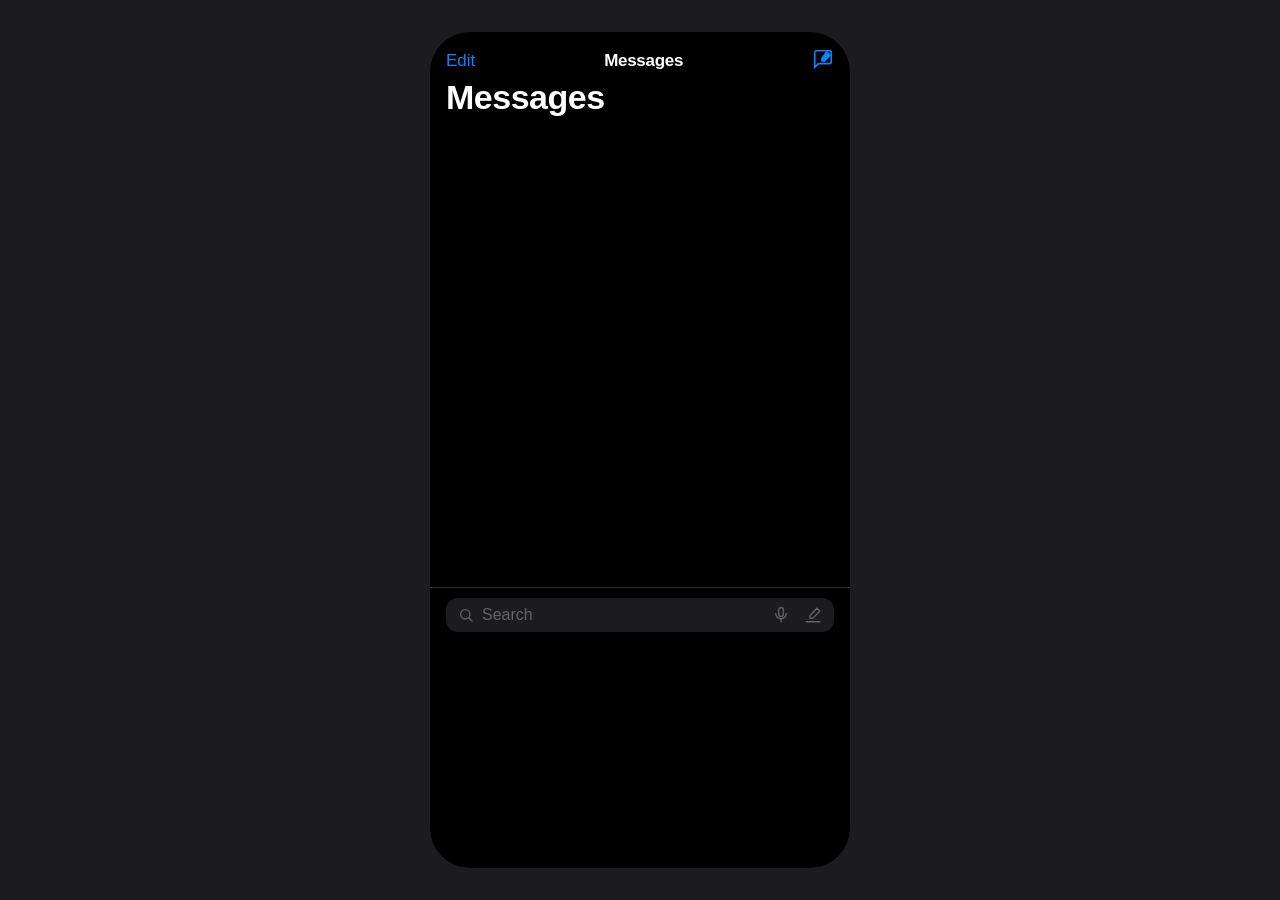
==== static/index.html @ 46791308 "changed to real keyboard" ====
<!DOCTYPE html>
<html lang="en">
<head>
  <meta charset="UTF-8">
  <meta name="viewport" content="width=device-width, initial-scale=1.0, maximum-scale=1.0, user-scalable=no">
  <title>Messages</title>
  <link rel="icon" type="image/png" href="/static/favicon.png">
  <link rel="apple-touch-icon" href="/static/favicon.png">
  <link rel="manifest" href="/static/manifest.json">
  <meta name="apple-mobile-web-app-capable" content="yes">
  <meta name="mobile-web-app-capable" content="yes">
  <meta name="apple-mobile-web-app-status-bar-style" content="black-translucent">
  <meta name="apple-mobile-web-app-title" content="Messages">
  <style>
    body { margin: 0; background: #000; display: flex; justify-content: center; min-height: 100vh; min-height: 100dvh; }
    * { box-sizing: border-box; margin: 0; padding: 0; font-family: -apple-system, 'SF Pro Text', sans-serif; -webkit-tap-highlight-color: transparent; }
    *::-webkit-scrollbar { display: none; }
    * { scrollbar-width: none; -ms-overflow-style: none; }
    .app { width: 100%; max-width: 420px; background: #000; min-height: 100vh; min-height: 100dvh; position: relative; }
    .list-view { display: flex; flex-direction: column; height: 100vh; height: 100dvh; }
    @media (min-width: 500px) {
      body { padding: 2rem 0; background: #1c1c1e; }
      .app { min-height: 620px; border-radius: 40px; overflow: hidden; }
      .list-view { height: 620px; }
      .chat-view { height: 620px !important; }
    }
    .list-topbar { display: flex; justify-content: space-between; align-items: center; padding: 16px 16px 0; }
    .topbar-edit { font-size: 17px; color: #0a84ff; cursor: pointer; }
    .topbar-title { font-size: 17px; font-weight: 600; color: #fff; letter-spacing: -0.3px; }
    .list-bigtitle { font-size: 34px; font-weight: 700; color: #fff; padding: 4px 16px 8px; letter-spacing: -0.5px; }
    .sessions-scroll { flex: 1; overflow-y: auto; }
    .session-row { display: flex; align-items: center; gap: 12px; padding: 10px 16px; border-bottom: 0.5px solid #2c2c2e; cursor: pointer; }
    .session-row:active { background: #1c1c1e; }
    .avatar { width: 50px; height: 50px; border-radius: 50%; background: #1d9e75; display: flex; align-items: center; justify-content: center; font-size: 18px; font-weight: 600; color: white; flex-shrink: 0; }
    .session-info { flex: 1; min-width: 0; }
    .session-name { font-size: 16px; font-weight: 500; color: #fff; }
    .session-preview { font-size: 13px; color: #8e8e93; white-space: nowrap; overflow: hidden; text-overflow: ellipsis; margin-top: 1px; }
    .session-time { font-size: 12px; color: #8e8e93; flex-shrink: 0; }
    .list-bottom { padding: 10px 16px 20px; border-top: 0.5px solid #2c2c2e; background: #000; }
    .search-bar { display: flex; align-items: center; gap: 8px; background: #1c1c1e; border-radius: 12px; padding: 8px 12px; }
    .search-bar span { font-size: 16px; color: #636366; flex: 1; }
    .search-right-icons { display: flex; gap: 14px; align-items: center; }
    .chat-view { display: none; flex-direction: column; height: 100vh; height: 100dvh; background: #000; }
    .chat-header { display: flex; align-items: center; padding: 10px 12px 8px; border-bottom: 0.5px solid #2c2c2e; }
    .back-btn { color: #0a84ff; cursor: pointer; padding: 4px 8px 4px 0; display: flex; align-items: center; gap: 2px; }
    .back-label { font-size: 16px; color: #0a84ff; }
    .header-center { flex: 1; display: flex; flex-direction: column; align-items: center; cursor: pointer; }
    .header-avatar { width: 36px; height: 36px; border-radius: 50%; background: #1d9e75; display: flex; align-items: center; justify-content: center; font-size: 13px; font-weight: 600; color: white; }
    .header-name { font-size: 12px; color: #fff; margin-top: 2px; font-weight: 500; }
    .messages { flex: 1; overflow-y: auto; padding: 8px 12px; display: flex; flex-direction: column; gap: 3px; background: #000; }
    .msg-pair { display: flex; flex-direction: column; }
    .msg-sent { align-self: flex-end; background: #0a84ff; color: white; padding: 8px 12px; border-radius: 18px 18px 4px 18px; max-width: 72%; font-size: 15px; line-height: 1.4; cursor: pointer; user-select: none; -webkit-user-select: none; }
    .msg-sent.selected { outline: 2px solid #e24b4a; }
    .msg-recv { align-self: flex-start; background: #1c1c1e; color: #fff; padding: 10px 13px; border-radius: 18px 18px 18px 4px; max-width: 76%; font-size: 15px; line-height: 1.5; }
    .msg-time-center { font-size: 11px; color: #8e8e93; text-align: center; margin: 6px 0 2px; }
    .msg-ts { font-size: 11px; color: #8e8e93; align-self: flex-end; margin-top: 1px; margin-bottom: 4px; }
    .input-area { display: flex; align-items: center; gap: 8px; padding: 8px 12px 8px; border-top: 0.5px solid #2c2c2e; background: #000; }
    .input-wrap { flex: 1; display: flex; align-items: center; border: 1px solid #3a3a3c; border-radius: 20px; padding: 6px 12px; min-height: 32px; cursor: text; }
    #msg-input { flex: 1; background: transparent; border: none; outline: none; color: #fff; font-size: 15px; font-family: -apple-system, 'SF Pro Text', sans-serif; min-height: 20px; }
    #msg-input::placeholder { color: #636366; }
    .send-btn { width: 30px; height: 30px; border-radius: 50%; background: #0a84ff; border: none; cursor: pointer; display: flex; align-items: center; justify-content: center; flex-shrink: 0; }
    .send-btn svg { fill: white; }

    .typing-indicator { display: flex; gap: 4px; align-items: center; padding: 12px 16px; }
    .typing-indicator .dot { width: 8px; height: 8px; background: #8e8e93; border-radius: 50%; animation: typingBounce 1.4s infinite ease-in-out; }
    .typing-indicator .dot:nth-child(2) { animation-delay: 0.2s; }
    .typing-indicator .dot:nth-child(3) { animation-delay: 0.4s; }
    @keyframes typingBounce { 0%, 60%, 100% { transform: translateY(0); opacity: 0.4; } 30% { transform: translateY(-4px); opacity: 1; } }
    .empty-state { text-align: center; color: #636366; padding: 2rem; font-size: 14px; }
    .overlay { display: none; position: absolute; top: 0; left: 0; right: 0; bottom: 0; background: rgba(0,0,0,0.75); z-index: 10; align-items: center; justify-content: center; border-radius: 40px; }
    .modal-box { background: #1c1c1e; border-radius: 14px; padding: 20px; width: 280px; }
    .modal-box p { color: #fff; font-size: 16px; font-weight: 500; margin-bottom: 12px; text-align: center; }
    .modal-box input { width: 100%; background: #2c2c2e; border: 0.5px solid #3a3a3c; border-radius: 10px; padding: 10px 12px; color: #fff; font-size: 15px; outline: none; margin-bottom: 12px; }
    .modal-box input:focus { border-color: #0a84ff; }
    .modal-actions { display: flex; gap: 8px; }
    .modal-actions button { flex: 1; padding: 10px; border-radius: 10px; border: none; font-size: 15px; cursor: pointer; }
    .btn-cancel { background: #2c2c2e; color: #fff; }
    .btn-save { background: #0a84ff; color: #fff; font-weight: 500; }
    .btn-delete { background: #e24b4a; color: #fff; font-weight: 500; }
    input[type="datetime-local"] { color-scheme: dark; }
    .time-btn { width: 30px; height: 30px; border-radius: 50%; background: #2c2c2e; border: none; cursor: pointer; display: flex; align-items: center; justify-content: center; flex-shrink: 0; color: #0a84ff; }
  </style>
</head>
<body>
<div class="app" id="app">
  <div class="list-view" id="list-view">
    <div class="list-topbar">
      <span class="topbar-edit">Edit</span>
      <span class="topbar-title">Messages</span>
      <span style="cursor:pointer;" id="new-btn">
        <svg width="22" height="22" viewBox="0 0 24 24" fill="none"><path d="M21 15a2 2 0 0 1-2 2H7l-4 4V5a2 2 0 0 1 2-2h14a2 2 0 0 1 2 2z" stroke="#0a84ff" stroke-width="1.8" fill="none"/><path d="M16 3l5 5-7 7h-4v-4l6-8z" fill="#0a84ff"/></svg>
      </span>
    </div>
    <div class="list-bigtitle">Messages</div>
    <div class="sessions-scroll"><div id="sessions-list"></div></div>
    <div class="list-bottom">
      <div class="search-bar">
        <svg width="16" height="16" viewBox="0 0 24 24" fill="none"><circle cx="11" cy="11" r="7" stroke="#636366" stroke-width="2"/><path d="M16.5 16.5L21 21" stroke="#636366" stroke-width="2" stroke-linecap="round"/></svg>
        <span>Search</span>
        <div class="search-right-icons">
          <svg width="18" height="18" viewBox="0 0 24 24" fill="none"><path d="M12 2a3 3 0 0 1 3 3v6a3 3 0 0 1-6 0V5a3 3 0 0 1 3-3z" stroke="#636366" stroke-width="1.8"/><path d="M19 10a7 7 0 0 1-14 0" stroke="#636366" stroke-width="1.8" stroke-linecap="round"/><line x1="12" y1="17" x2="12" y2="21" stroke="#636366" stroke-width="1.8" stroke-linecap="round"/></svg>
          <svg width="18" height="18" viewBox="0 0 24 24" fill="none"><path d="M17 3l4 4-9.5 9.5H8v-3.5L17 3z" stroke="#636366" stroke-width="1.8" stroke-linejoin="round"/><path d="M3 21h18" stroke="#636366" stroke-width="1.8" stroke-linecap="round"/></svg>
        </div>
      </div>
    </div>
  </div>

  <div class="chat-view" id="chat-view">
    <div class="chat-header">
      <div class="back-btn" id="back-btn">
        <svg width="10" height="17" viewBox="0 0 10 17" fill="none"><path d="M9 1L1 8.5L9 16" stroke="#0a84ff" stroke-width="2" stroke-linecap="round" stroke-linejoin="round"/></svg>
        <span class="back-label">Messages</span>
      </div>
      <div class="header-center" id="header-center">
        <div class="header-avatar" id="header-avatar">0</div>
        <div class="header-name" id="header-name">Session</div>
      </div>
      <div style="width:60px;"></div>
    </div>
    <div class="messages" id="messages"></div>
    <div class="input-area">
      <button class="time-btn" id="time-btn" title="log for past time">
        <svg width="16" height="16" viewBox="0 0 24 24" fill="none"><circle cx="12" cy="12" r="9" stroke="#0a84ff" stroke-width="1.8"/><path d="M12 7v5l3 2" stroke="#0a84ff" stroke-width="1.8" stroke-linecap="round"/></svg>
      </button>
      <div class="input-wrap" id="input-wrap"><input type="text" id="msg-input" placeholder="iMessage" autocomplete="off" autocorrect="on" autocapitalize="off" /></div>
      <button class="send-btn" id="send-btn">
        <svg viewBox="0 0 24 24" width="14" height="14"><path d="M2 21l21-9L2 3v7l15 2-15 2z"/></svg>
      </button>
    </div>
  </div>

  <div class="overlay" id="rename-overlay">
    <div class="modal-box">
      <p>rename session</p>
      <input id="rename-input" placeholder="session name" />
      <div class="modal-actions">
        <button class="btn-cancel" id="rename-cancel">cancel</button>
        <button class="btn-save" id="rename-save">save</button>
      </div>
    </div>
  </div>

  <div class="overlay" id="delete-overlay">
    <div class="modal-box">
      <p>what do you want to do?</p>
      <div class="modal-actions" style="flex-direction:column;gap:8px;">
        <button class="btn-save" id="edit-time-btn" style="width:100%;">edit time</button>
        <button class="btn-delete" id="delete-confirm" style="width:100%;">delete</button>
        <button class="btn-cancel" id="delete-cancel" style="width:100%;">cancel</button>
      </div>
    </div>
  </div>

  <div class="overlay" id="edit-time-overlay">
    <div class="modal-box">
      <p id="edit-time-title">edit drink time</p>
      <input type="datetime-local" id="edit-time-input" />
      <div class="modal-actions">
        <button class="btn-cancel" id="edit-time-cancel">cancel</button>
        <button class="btn-save" id="edit-time-save">save</button>
      </div>
    </div>
  </div>

  <div class="overlay" id="backdate-overlay">
    <div class="modal-box">
      <p>log drink for a past time?</p>
      <input type="datetime-local" id="backdate-input" />
      <div class="modal-actions">
        <button class="btn-cancel" id="backdate-now">just now</button>
        <button class="btn-save" id="backdate-save">use this time</button>
      </div>
    </div>
  </div>
</div>

<script>
function drinkColor(total){return total<7?'#1d9e75':total<=12?'#ba7517':'#e24b4a';}
function fmtTime(ts){return new Date(ts).toLocaleTimeString([],{hour:'2-digit',minute:'2-digit'});}
function fmtSessionTime(ts){
  const d=new Date(ts),now=new Date();
  return d.toDateString()===now.toDateString()?fmtTime(ts):d.toLocaleDateString([],{month:'short',day:'numeric'});
}

const API='/api';
let sessions=[];
let cur=null;
let pendingDeleteId=null;
let pendingEditId=null;
let pendingBackdateTs=null;

function tsToLocalInput(ts){
  // convert ms timestamp to 'YYYY-MM-DDTHH:MM' local for datetime-local input
  const d=new Date(ts);
  const pad=n=>String(n).padStart(2,'0');
  return `${d.getFullYear()}-${pad(d.getMonth()+1)}-${pad(d.getDate())}T${pad(d.getHours())}:${pad(d.getMinutes())}`;
}
function localInputToTs(v){
  return new Date(v).getTime();
}

const pendingReplies = new Set();
const msgInput = document.getElementById('msg-input');

msgInput.addEventListener('keydown', e => {
  if (e.key === 'Enter') { e.preventDefault(); sendDrink(); }
});

if (window.visualViewport) {
  window.visualViewport.addEventListener('resize', () => {
    const cv = document.getElementById('chat-view');
    if (cv.style.display === 'none') return;
    cv.style.height = window.visualViewport.height + 'px';
    const m = document.getElementById('messages');
    m.scrollTop = m.scrollHeight;
  });
}

// --- session logic ---
async function loadSessions(){
  const r=await fetch(`${API}/sessions`);
  sessions=await r.json();
  renderList();
}

function getSession(){return sessions.find(s=>s.id===cur);}

function renderList(){
  const list=document.getElementById('sessions-list');
  list.innerHTML='';
  if(!sessions.length){list.innerHTML='<div class="empty-state">no sessions yet — tap compose to start</div>';return;}
  sessions.forEach(s=>{
    const last=s.drinks.length?s.drinks[s.drinks.length-1]:null;
    const row=document.createElement('div');row.className='session-row';
    row.innerHTML=`<div class="avatar" style="background:${drinkColor(s.total_std)}">${Math.round(s.total_std)}</div><div class="session-info"><div class="session-name">${s.name}</div><div class="session-preview">${last?last.raw:'no drinks yet'}</div></div><div class="session-time">${fmtSessionTime(s.start)}</div>`;
    row.onclick=()=>openSession(s.id);
    list.appendChild(row);
  });
}

function openSession(id){
  cur=id;
  document.getElementById('list-view').style.display='none';
  document.getElementById('chat-view').style.display='flex';
  updateHeader();renderMessages();
}

function updateHeader(){
  const s=getSession();if(!s)return;
  const av=document.getElementById('header-avatar');
  av.textContent=Math.round(s.total_std);
  av.style.background=drinkColor(s.total_std);
  document.getElementById('header-name').textContent=s.name;
}

function attachLongPress(el, drinkId){
  let timer=null;
  const start=()=>{timer=setTimeout(()=>{
    pendingDeleteId=drinkId;
    el.classList.add('selected');
    document.getElementById('delete-overlay').style.display='flex';
  },500);};
  const cancel=()=>{if(timer){clearTimeout(timer);timer=null;}};
  el.addEventListener('mousedown',start);
  el.addEventListener('touchstart',start);
  el.addEventListener('mouseup',cancel);
  el.addEventListener('mouseleave',cancel);
  el.addEventListener('touchend',cancel);
  el.addEventListener('touchcancel',cancel);
}

function renderMessages(){
  const s=getSession();if(!s)return;
  const c=document.getElementById('messages');
  c.innerHTML='';
  const td=document.createElement('div');td.className='msg-time-center';
  td.textContent=new Date(s.start).toLocaleString([],{weekday:'short',month:'short',day:'numeric',hour:'2-digit',minute:'2-digit'});
  c.appendChild(td);
  s.drinks.forEach(d=>{
    const sent=document.createElement('div');sent.className='msg-sent';sent.textContent=d.raw;
    attachLongPress(sent, d.id);
    c.appendChild(sent);
    const ts=document.createElement('div');ts.className='msg-ts';ts.textContent=fmtTime(d.ts);
    c.appendChild(ts);
    if(pendingReplies.has(d.id)){
      const typing=document.createElement('div');typing.className='msg-recv typing-indicator';
      typing.innerHTML='<span class="dot"></span><span class="dot"></span><span class="dot"></span>';
      c.appendChild(typing);
    } else {
      const recv=document.createElement('div');recv.className='msg-recv';
      const p1=document.createElement('div');p1.textContent=d.reply_opener;
      const p2=document.createElement('div');p2.textContent=`${d.reply_bac_str}, ${d.reply_std} total`;p2.style.marginTop='6px';
      const p3=document.createElement('div');p3.textContent=d.reply_closer;p3.style.marginTop='6px';
      recv.appendChild(p1);recv.appendChild(p2);recv.appendChild(p3);
      c.appendChild(recv);
    }
  });
  c.scrollTop=c.scrollHeight;
  updateHeader();
}

async function sendDrink(){
  const raw = msgInput.value.trim();
  if(!raw)return;
  msgInput.value='';
  const ts = pendingBackdateTs || Date.now();
  pendingBackdateTs = null;
  const r=await fetch(`${API}/sessions/${cur}/drinks`,{
    method:'POST',headers:{'Content-Type':'application/json'},
    body:JSON.stringify({raw,ts})
  });
  const drink=await r.json();
  pendingReplies.add(drink.id);
  await loadSessions();
  renderMessages();
  const delay = 1000 + Math.random() * 9000;
  setTimeout(()=>{
    pendingReplies.delete(drink.id);
    renderMessages();
  }, delay);
}

document.getElementById('send-btn').onclick=sendDrink;

document.getElementById('back-btn').onclick=()=>{
  cur=null;
  document.getElementById('chat-view').style.display='none';
  document.getElementById('list-view').style.display='flex';
  msgInput.value='';
  msgInput.blur();
  loadSessions();
};

document.getElementById('new-btn').onclick=async()=>{
  const name='Session '+new Date().toLocaleDateString([],{month:'short',day:'numeric'})+' '+fmtTime(Date.now());
  const r=await fetch(`${API}/sessions`,{method:'POST',headers:{'Content-Type':'application/json'},body:JSON.stringify({name,start:Date.now()})});
  const s=await r.json();
  s.bac=0;s.total_std=0;
  sessions.unshift(s);
  openSession(s.id);renderList();
};

document.getElementById('header-center').onclick=()=>{
  if(!cur)return;
  const s=getSession();
  document.getElementById('rename-input').value=s.name;
  document.getElementById('rename-overlay').style.display='flex';
  setTimeout(()=>document.getElementById('rename-input').focus(),50);
};
document.getElementById('rename-cancel').onclick=()=>{document.getElementById('rename-overlay').style.display='none';};
document.getElementById('rename-save').onclick=async()=>{
  const val=document.getElementById('rename-input').value.trim();
  if(val&&cur){
    await fetch(`${API}/sessions/${cur}`,{method:'PATCH',headers:{'Content-Type':'application/json'},body:JSON.stringify({name:val})});
    const s=getSession();s.name=val;
    updateHeader();renderList();
  }
  document.getElementById('rename-overlay').style.display='none';
};
document.getElementById('rename-input').onkeydown=e=>{
  if(e.key==='Enter')document.getElementById('rename-save').click();
  if(e.key==='Escape')document.getElementById('rename-cancel').click();
};

document.getElementById('delete-cancel').onclick=()=>{
  document.querySelectorAll('.msg-sent.selected').forEach(el=>el.classList.remove('selected'));
  document.getElementById('delete-overlay').style.display='none';
  pendingDeleteId=null;
};
document.getElementById('delete-confirm').onclick=async()=>{
  if(pendingDeleteId){
    await fetch(`${API}/drinks/${pendingDeleteId}`,{method:'DELETE'});
    pendingDeleteId=null;
    document.getElementById('delete-overlay').style.display='none';
    await loadSessions();
    if(cur){const s=getSession();if(s)renderMessages();}
  }
};
document.getElementById('edit-time-btn').onclick=()=>{
  if(!pendingDeleteId)return;
  pendingEditId=pendingDeleteId;
  const s=getSession();
  const d=s.drinks.find(x=>x.id===pendingEditId);
  if(!d)return;
  document.getElementById('edit-time-input').value=tsToLocalInput(d.ts);
  document.getElementById('delete-overlay').style.display='none';
  document.getElementById('edit-time-overlay').style.display='flex';
};
document.getElementById('edit-time-cancel').onclick=()=>{
  document.getElementById('edit-time-overlay').style.display='none';
  document.querySelectorAll('.msg-sent.selected').forEach(el=>el.classList.remove('selected'));
  pendingEditId=null;pendingDeleteId=null;
};
document.getElementById('edit-time-save').onclick=async()=>{
  const val=document.getElementById('edit-time-input').value;
  if(val&&pendingEditId){
    await fetch(`${API}/drinks/${pendingEditId}`,{
      method:'PATCH',
      headers:{'Content-Type':'application/json'},
      body:JSON.stringify({ts:localInputToTs(val)})
    });
    await loadSessions();
    renderMessages();
  }
  document.getElementById('edit-time-overlay').style.display='none';
  document.querySelectorAll('.msg-sent.selected').forEach(el=>el.classList.remove('selected'));
  pendingEditId=null;pendingDeleteId=null;
};

document.getElementById('time-btn').onclick=()=>{
  document.getElementById('backdate-input').value=tsToLocalInput(Date.now());
  document.getElementById('backdate-overlay').style.display='flex';
};
document.getElementById('backdate-now').onclick=()=>{
  pendingBackdateTs=null;
  document.getElementById('backdate-overlay').style.display='none';
};
document.getElementById('backdate-save').onclick=()=>{
  const val=document.getElementById('backdate-input').value;
  pendingBackdateTs=val?localInputToTs(val):null;
  document.getElementById('backdate-overlay').style.display='none';
};

loadSessions();
</script>
</body>
</html>
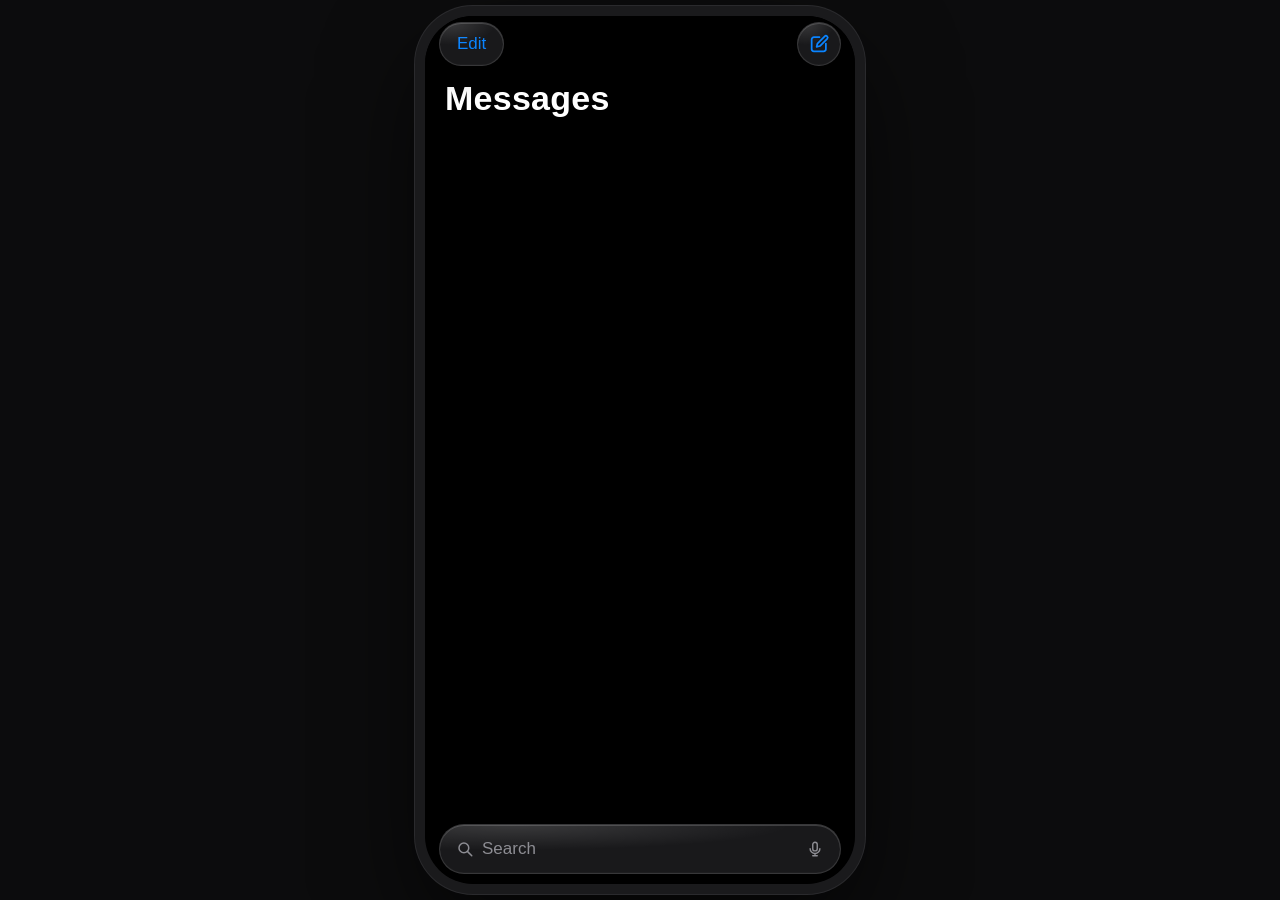
==== commit eb5861b5: "Redesign as iOS 26 Messages, in-page keyboard, real-sounding replies, hidden dashboard Frontend rebu" ====
--- a/static/index.html
+++ b/static/index.html
@@ -2,7 +2,7 @@
 <html lang="en">
 <head>
   <meta charset="UTF-8">
-  <meta name="viewport" content="width=device-width, initial-scale=1.0, maximum-scale=1.0, user-scalable=no">
+  <meta name="viewport" content="width=device-width, initial-scale=1.0, maximum-scale=1.0, user-scalable=no, viewport-fit=cover">
   <title>Messages</title>
   <link rel="icon" type="image/png" href="/static/favicon.png">
   <link rel="apple-touch-icon" href="/static/favicon.png">
@@ -11,417 +11,97 @@
   <meta name="mobile-web-app-capable" content="yes">
   <meta name="apple-mobile-web-app-status-bar-style" content="black-translucent">
   <meta name="apple-mobile-web-app-title" content="Messages">
-  <style>
-    body { margin: 0; background: #000; display: flex; justify-content: center; min-height: 100vh; min-height: 100dvh; }
-    * { box-sizing: border-box; margin: 0; padding: 0; font-family: -apple-system, 'SF Pro Text', sans-serif; -webkit-tap-highlight-color: transparent; }
-    *::-webkit-scrollbar { display: none; }
-    * { scrollbar-width: none; -ms-overflow-style: none; }
-    .app { width: 100%; max-width: 420px; background: #000; min-height: 100vh; min-height: 100dvh; position: relative; }
-    .list-view { display: flex; flex-direction: column; height: 100vh; height: 100dvh; }
-    @media (min-width: 500px) {
-      body { padding: 2rem 0; background: #1c1c1e; }
-      .app { min-height: 620px; border-radius: 40px; overflow: hidden; }
-      .list-view { height: 620px; }
-      .chat-view { height: 620px !important; }
-    }
-    .list-topbar { display: flex; justify-content: space-between; align-items: center; padding: 16px 16px 0; }
-    .topbar-edit { font-size: 17px; color: #0a84ff; cursor: pointer; }
-    .topbar-title { font-size: 17px; font-weight: 600; color: #fff; letter-spacing: -0.3px; }
-    .list-bigtitle { font-size: 34px; font-weight: 700; color: #fff; padding: 4px 16px 8px; letter-spacing: -0.5px; }
-    .sessions-scroll { flex: 1; overflow-y: auto; }
-    .session-row { display: flex; align-items: center; gap: 12px; padding: 10px 16px; border-bottom: 0.5px solid #2c2c2e; cursor: pointer; }
-    .session-row:active { background: #1c1c1e; }
-    .avatar { width: 50px; height: 50px; border-radius: 50%; background: #1d9e75; display: flex; align-items: center; justify-content: center; font-size: 18px; font-weight: 600; color: white; flex-shrink: 0; }
-    .session-info { flex: 1; min-width: 0; }
-    .session-name { font-size: 16px; font-weight: 500; color: #fff; }
-    .session-preview { font-size: 13px; color: #8e8e93; white-space: nowrap; overflow: hidden; text-overflow: ellipsis; margin-top: 1px; }
-    .session-time { font-size: 12px; color: #8e8e93; flex-shrink: 0; }
-    .list-bottom { padding: 10px 16px 20px; border-top: 0.5px solid #2c2c2e; background: #000; }
-    .search-bar { display: flex; align-items: center; gap: 8px; background: #1c1c1e; border-radius: 12px; padding: 8px 12px; }
-    .search-bar span { font-size: 16px; color: #636366; flex: 1; }
-    .search-right-icons { display: flex; gap: 14px; align-items: center; }
-    .chat-view { display: none; flex-direction: column; height: 100vh; height: 100dvh; background: #000; }
-    .chat-header { display: flex; align-items: center; padding: 10px 12px 8px; border-bottom: 0.5px solid #2c2c2e; }
-    .back-btn { color: #0a84ff; cursor: pointer; padding: 4px 8px 4px 0; display: flex; align-items: center; gap: 2px; }
-    .back-label { font-size: 16px; color: #0a84ff; }
-    .header-center { flex: 1; display: flex; flex-direction: column; align-items: center; cursor: pointer; }
-    .header-avatar { width: 36px; height: 36px; border-radius: 50%; background: #1d9e75; display: flex; align-items: center; justify-content: center; font-size: 13px; font-weight: 600; color: white; }
-    .header-name { font-size: 12px; color: #fff; margin-top: 2px; font-weight: 500; }
-    .messages { flex: 1; overflow-y: auto; padding: 8px 12px; display: flex; flex-direction: column; gap: 3px; background: #000; }
-    .msg-pair { display: flex; flex-direction: column; }
-    .msg-sent { align-self: flex-end; background: #0a84ff; color: white; padding: 8px 12px; border-radius: 18px 18px 4px 18px; max-width: 72%; font-size: 15px; line-height: 1.4; cursor: pointer; user-select: none; -webkit-user-select: none; }
-    .msg-sent.selected { outline: 2px solid #e24b4a; }
-    .msg-recv { align-self: flex-start; background: #1c1c1e; color: #fff; padding: 10px 13px; border-radius: 18px 18px 18px 4px; max-width: 76%; font-size: 15px; line-height: 1.5; }
-    .msg-time-center { font-size: 11px; color: #8e8e93; text-align: center; margin: 6px 0 2px; }
-    .msg-ts { font-size: 11px; color: #8e8e93; align-self: flex-end; margin-top: 1px; margin-bottom: 4px; }
-    .input-area { display: flex; align-items: center; gap: 8px; padding: 8px 12px 8px; border-top: 0.5px solid #2c2c2e; background: #000; }
-    .input-wrap { flex: 1; display: flex; align-items: center; border: 1px solid #3a3a3c; border-radius: 20px; padding: 6px 12px; min-height: 32px; cursor: text; }
-    #msg-input { flex: 1; background: transparent; border: none; outline: none; color: #fff; font-size: 15px; font-family: -apple-system, 'SF Pro Text', sans-serif; min-height: 20px; }
-    #msg-input::placeholder { color: #636366; }
-    .send-btn { width: 30px; height: 30px; border-radius: 50%; background: #0a84ff; border: none; cursor: pointer; display: flex; align-items: center; justify-content: center; flex-shrink: 0; }
-    .send-btn svg { fill: white; }
-
-    .typing-indicator { display: flex; gap: 4px; align-items: center; padding: 12px 16px; }
-    .typing-indicator .dot { width: 8px; height: 8px; background: #8e8e93; border-radius: 50%; animation: typingBounce 1.4s infinite ease-in-out; }
-    .typing-indicator .dot:nth-child(2) { animation-delay: 0.2s; }
-    .typing-indicator .dot:nth-child(3) { animation-delay: 0.4s; }
-    @keyframes typingBounce { 0%, 60%, 100% { transform: translateY(0); opacity: 0.4; } 30% { transform: translateY(-4px); opacity: 1; } }
-    .empty-state { text-align: center; color: #636366; padding: 2rem; font-size: 14px; }
-    .overlay { display: none; position: absolute; top: 0; left: 0; right: 0; bottom: 0; background: rgba(0,0,0,0.75); z-index: 10; align-items: center; justify-content: center; border-radius: 40px; }
-    .modal-box { background: #1c1c1e; border-radius: 14px; padding: 20px; width: 280px; }
-    .modal-box p { color: #fff; font-size: 16px; font-weight: 500; margin-bottom: 12px; text-align: center; }
-    .modal-box input { width: 100%; background: #2c2c2e; border: 0.5px solid #3a3a3c; border-radius: 10px; padding: 10px 12px; color: #fff; font-size: 15px; outline: none; margin-bottom: 12px; }
-    .modal-box input:focus { border-color: #0a84ff; }
-    .modal-actions { display: flex; gap: 8px; }
-    .modal-actions button { flex: 1; padding: 10px; border-radius: 10px; border: none; font-size: 15px; cursor: pointer; }
-    .btn-cancel { background: #2c2c2e; color: #fff; }
-    .btn-save { background: #0a84ff; color: #fff; font-weight: 500; }
-    .btn-delete { background: #e24b4a; color: #fff; font-weight: 500; }
-    input[type="datetime-local"] { color-scheme: dark; }
-    .time-btn { width: 30px; height: 30px; border-radius: 50%; background: #2c2c2e; border: none; cursor: pointer; display: flex; align-items: center; justify-content: center; flex-shrink: 0; color: #0a84ff; }
-  </style>
+  <meta name="theme-color" content="#000000">
+  <link rel="stylesheet" href="/static/style.css?v=3">
 </head>
 <body>
+<svg width="0" height="0" style="position:absolute" aria-hidden="true">
+  <defs>
+    <symbol id="i-chevron-left" viewBox="0 0 24 24"><path d="M15 5l-7 7 7 7" fill="none" stroke="currentColor" stroke-width="2.6" stroke-linecap="round" stroke-linejoin="round"/></symbol>
+    <symbol id="i-chevron-right" viewBox="0 0 24 24"><path d="M9 6l6 6-6 6" fill="none" stroke="currentColor" stroke-width="2.4" stroke-linecap="round" stroke-linejoin="round"/></symbol>
+    <symbol id="i-compose" viewBox="0 0 24 24"><path d="M12.5 4.5H6.5A2.5 2.5 0 0 0 4 7v10.5A2.5 2.5 0 0 0 6.5 20H17a2.5 2.5 0 0 0 2.5-2.5v-6" fill="none" stroke="currentColor" stroke-width="1.9" stroke-linecap="round"/><path d="M18.2 3.6a1.9 1.9 0 0 1 2.7 2.7L13 14.2l-3.6.9.9-3.6z" fill="none" stroke="currentColor" stroke-width="1.9" stroke-linejoin="round"/></symbol>
+    <symbol id="i-search" viewBox="0 0 24 24"><circle cx="10.5" cy="10.5" r="6.5" fill="none" stroke="currentColor" stroke-width="2"/><path d="M15.5 15.5L21 21" stroke="currentColor" stroke-width="2" stroke-linecap="round"/></symbol>
+    <symbol id="i-mic" viewBox="0 0 24 24"><rect x="9" y="3" width="6" height="11.5" rx="3" fill="none" stroke="currentColor" stroke-width="1.9"/><path d="M5.5 11.5a6.5 6.5 0 0 0 13 0M12 18v3M9 21h6" fill="none" stroke="currentColor" stroke-width="1.9" stroke-linecap="round"/></symbol>
+    <symbol id="i-video" viewBox="0 0 24 24"><rect x="2.5" y="6.5" width="13" height="11" rx="3" fill="currentColor"/><path d="M16 11l5.5-3.2v8.4L16 13z" fill="currentColor"/></symbol>
+    <symbol id="i-plus" viewBox="0 0 24 24"><path d="M12 5v14M5 12h14" fill="none" stroke="currentColor" stroke-width="2.2" stroke-linecap="round"/></symbol>
+    <symbol id="i-waveform" viewBox="0 0 24 24"><path d="M4 10v4M8 7v10M12 4v16M16 8v8M20 11v2" fill="none" stroke="currentColor" stroke-width="2" stroke-linecap="round"/></symbol>
+    <symbol id="i-arrow-up" viewBox="0 0 24 24"><path d="M12 19V6M6.5 11.5L12 6l5.5 5.5" fill="none" stroke="currentColor" stroke-width="2.6" stroke-linecap="round" stroke-linejoin="round"/></symbol>
+    <symbol id="i-delete" viewBox="0 0 28 20"><path d="M26 1H10L1.5 10 10 19h16a1 1 0 0 0 1-1V2a1 1 0 0 0-1-1z" fill="none" stroke="currentColor" stroke-width="1.7" stroke-linejoin="round"/><path d="M14 6.5l7 7M21 6.5l-7 7" fill="none" stroke="currentColor" stroke-width="1.7" stroke-linecap="round"/></symbol>
+    <symbol id="i-shift" viewBox="0 0 24 24"><path d="M12 3.5l8.5 8.5H15.5v8h-7v-8H3.5z" fill="none" stroke="currentColor" stroke-width="1.7" stroke-linejoin="round"/></symbol>
+    <symbol id="i-shift-fill" viewBox="0 0 24 24"><path d="M12 3.5l8.5 8.5H15.5v8h-7v-8H3.5z" fill="currentColor" stroke="currentColor" stroke-width="1.7" stroke-linejoin="round"/></symbol>
+    <symbol id="i-caps" viewBox="0 0 24 24"><path d="M12 2.5l8.5 8.5H15.5v5.5h-7V11H3.5z" fill="currentColor" stroke="currentColor" stroke-width="1.5" stroke-linejoin="round"/><path d="M8.5 19.5h7" fill="none" stroke="currentColor" stroke-width="2.2" stroke-linecap="round"/></symbol>
+    <symbol id="i-emoji" viewBox="0 0 24 24"><circle cx="12" cy="12" r="9" fill="none" stroke="currentColor" stroke-width="1.8"/><circle cx="9" cy="10" r="1.2" fill="currentColor"/><circle cx="15" cy="10" r="1.2" fill="currentColor"/><path d="M8 14.5c1 1.6 2.3 2.3 4 2.3s3-.7 4-2.3" fill="none" stroke="currentColor" stroke-width="1.8" stroke-linecap="round"/></symbol>
+    <symbol id="i-check" viewBox="0 0 24 24"><path d="M5 12.5l4.5 4.5L19 7.5" fill="none" stroke="currentColor" stroke-width="2.6" stroke-linecap="round" stroke-linejoin="round"/></symbol>
+  </defs>
+</svg>
+
 <div class="app" id="app">
-  <div class="list-view" id="list-view">
-    <div class="list-topbar">
-      <span class="topbar-edit">Edit</span>
-      <span class="topbar-title">Messages</span>
-      <span style="cursor:pointer;" id="new-btn">
-        <svg width="22" height="22" viewBox="0 0 24 24" fill="none"><path d="M21 15a2 2 0 0 1-2 2H7l-4 4V5a2 2 0 0 1 2-2h14a2 2 0 0 1 2 2z" stroke="#0a84ff" stroke-width="1.8" fill="none"/><path d="M16 3l5 5-7 7h-4v-4l6-8z" fill="#0a84ff"/></svg>
-      </span>
+
+  <!-- ===== conversation list ===== -->
+  <section class="view list-view" id="list-view">
+    <div class="list-scroll" id="list-scroll">
+      <h1 class="big-title">Messages</h1>
+      <div id="sessions-list"></div>
     </div>
-    <div class="list-bigtitle">Messages</div>
-    <div class="sessions-scroll"><div id="sessions-list"></div></div>
-    <div class="list-bottom">
-      <div class="search-bar">
-        <svg width="16" height="16" viewBox="0 0 24 24" fill="none"><circle cx="11" cy="11" r="7" stroke="#636366" stroke-width="2"/><path d="M16.5 16.5L21 21" stroke="#636366" stroke-width="2" stroke-linecap="round"/></svg>
+    <header class="list-top">
+      <button class="glass pill text-btn" id="edit-btn">Edit</button>
+      <button class="glass circle" id="new-btn" aria-label="New Message"><svg class="ic" width="22" height="22"><use href="#i-compose"/></svg></button>
+    </header>
+    <footer class="list-bottom">
+      <div class="glass pill search-pill" id="search-pill">
+        <svg class="ic" width="18" height="18"><use href="#i-search"/></svg>
         <span>Search</span>
-        <div class="search-right-icons">
-          <svg width="18" height="18" viewBox="0 0 24 24" fill="none"><path d="M12 2a3 3 0 0 1 3 3v6a3 3 0 0 1-6 0V5a3 3 0 0 1 3-3z" stroke="#636366" stroke-width="1.8"/><path d="M19 10a7 7 0 0 1-14 0" stroke="#636366" stroke-width="1.8" stroke-linecap="round"/><line x1="12" y1="17" x2="12" y2="21" stroke="#636366" stroke-width="1.8" stroke-linecap="round"/></svg>
-          <svg width="18" height="18" viewBox="0 0 24 24" fill="none"><path d="M17 3l4 4-9.5 9.5H8v-3.5L17 3z" stroke="#636366" stroke-width="1.8" stroke-linejoin="round"/><path d="M3 21h18" stroke="#636366" stroke-width="1.8" stroke-linecap="round"/></svg>
-        </div>
+        <svg class="ic" width="18" height="18"><use href="#i-mic"/></svg>
       </div>
-    </div>
-  </div>
+    </footer>
+  </section>
 
-  <div class="chat-view" id="chat-view">
-    <div class="chat-header">
-      <div class="back-btn" id="back-btn">
-        <svg width="10" height="17" viewBox="0 0 10 17" fill="none"><path d="M9 1L1 8.5L9 16" stroke="#0a84ff" stroke-width="2" stroke-linecap="round" stroke-linejoin="round"/></svg>
-        <span class="back-label">Messages</span>
+  <!-- ===== conversation ===== -->
+  <section class="view chat-view" id="chat-view" hidden>
+    <div class="messages" id="messages"></div>
+    <header class="chat-header">
+      <button class="glass circle" id="back-btn" aria-label="Back"><svg class="ic" width="22" height="22"><use href="#i-chevron-left"/></svg></button>
+      <div class="header-center" id="header-center">
+        <div class="avatar avatar-lg lv0" id="header-avatar"><span class="av-count" id="header-count">0</span><span class="av-bac" id="header-bac">0.000</span></div>
+        <div class="header-name"><span id="header-name">Jake</span><svg class="ic" width="10" height="10"><use href="#i-chevron-right"/></svg></div>
       </div>
-      <div class="header-center" id="header-center">
-        <div class="header-avatar" id="header-avatar">0</div>
-        <div class="header-name" id="header-name">Session</div>
+      <button class="glass circle" id="video-btn" aria-label="FaceTime"><svg class="ic" width="24" height="24"><use href="#i-video"/></svg></button>
+    </header>
+    <footer class="composer" id="composer">
+      <button class="glass circle plus-btn" id="plus-btn" aria-label="Apps"><svg class="ic" width="22" height="22"><use href="#i-plus"/></svg></button>
+      <div class="field glass" id="field">
+        <div class="field-text" id="field-text"></div>
+        <span class="field-placeholder" id="field-placeholder">iMessage</span>
+        <button class="field-audio" id="audio-btn" aria-label="Audio"><svg class="ic" width="20" height="20"><use href="#i-waveform"/></svg></button>
+        <button class="send-btn" id="send-btn" aria-label="Send"><svg class="ic" width="18" height="18"><use href="#i-arrow-up"/></svg></button>
       </div>
-      <div style="width:60px;"></div>
-    </div>
-    <div class="messages" id="messages"></div>
-    <div class="input-area">
-      <button class="time-btn" id="time-btn" title="log for past time">
-        <svg width="16" height="16" viewBox="0 0 24 24" fill="none"><circle cx="12" cy="12" r="9" stroke="#0a84ff" stroke-width="1.8"/><path d="M12 7v5l3 2" stroke="#0a84ff" stroke-width="1.8" stroke-linecap="round"/></svg>
-      </button>
-      <div class="input-wrap" id="input-wrap"><input type="text" id="msg-input" placeholder="iMessage" autocomplete="off" autocorrect="on" autocapitalize="off" /></div>
-      <button class="send-btn" id="send-btn">
-        <svg viewBox="0 0 24 24" width="14" height="14"><path d="M2 21l21-9L2 3v7l15 2-15 2z"/></svg>
-      </button>
-    </div>
-  </div>
+    </footer>
+  </section>
 
-  <div class="overlay" id="rename-overlay">
-    <div class="modal-box">
-      <p>rename session</p>
-      <input id="rename-input" placeholder="session name" />
-      <div class="modal-actions">
-        <button class="btn-cancel" id="rename-cancel">cancel</button>
-        <button class="btn-save" id="rename-save">save</button>
+  <!-- ===== hidden dashboard ===== -->
+  <section class="view dash-view" id="dash-view" hidden>
+    <header class="dash-top">
+      <div class="dash-title">Insights</div>
+      <div class="dash-seg glass pill" id="dash-seg">
+        <button data-days="7" class="on">7 days</button>
+        <button data-days="30">30 days</button>
       </div>
-    </div>
-  </div>
+      <button class="glass pill text-btn" id="dash-done">Done</button>
+    </header>
+    <div class="dash-scroll" id="dash-scroll"></div>
+  </section>
 
-  <div class="overlay" id="delete-overlay">
-    <div class="modal-box">
-      <p>what do you want to do?</p>
-      <div class="modal-actions" style="flex-direction:column;gap:8px;">
-        <button class="btn-save" id="edit-time-btn" style="width:100%;">edit time</button>
-        <button class="btn-delete" id="delete-confirm" style="width:100%;">delete</button>
-        <button class="btn-cancel" id="delete-cancel" style="width:100%;">cancel</button>
-      </div>
-    </div>
-  </div>
+  <!-- sheets -->
+  <div class="scrim" id="scrim" hidden></div>
+  <div class="sheet glass" id="sheet" hidden></div>
 
-  <div class="overlay" id="edit-time-overlay">
-    <div class="modal-box">
-      <p id="edit-time-title">edit drink time</p>
-      <input type="datetime-local" id="edit-time-input" />
-      <div class="modal-actions">
-        <button class="btn-cancel" id="edit-time-cancel">cancel</button>
-        <button class="btn-save" id="edit-time-save">save</button>
-      </div>
-    </div>
-  </div>
-
-  <div class="overlay" id="backdate-overlay">
-    <div class="modal-box">
-      <p>log drink for a past time?</p>
-      <input type="datetime-local" id="backdate-input" />
-      <div class="modal-actions">
-        <button class="btn-cancel" id="backdate-now">just now</button>
-        <button class="btn-save" id="backdate-save">use this time</button>
-      </div>
-    </div>
-  </div>
+  <!-- in-page keyboard: nothing on this page is a real form field, so iOS never
+       gets a chance to put its arrows + checkmark bar above a system keyboard -->
+  <div class="keyboard" id="keyboard" aria-hidden="true"></div>
 </div>
 
-<script>
-function drinkColor(total){return total<7?'#1d9e75':total<=12?'#ba7517':'#e24b4a';}
-function fmtTime(ts){return new Date(ts).toLocaleTimeString([],{hour:'2-digit',minute:'2-digit'});}
-function fmtSessionTime(ts){
-  const d=new Date(ts),now=new Date();
-  return d.toDateString()===now.toDateString()?fmtTime(ts):d.toLocaleDateString([],{month:'short',day:'numeric'});
-}
-
-const API='/api';
-let sessions=[];
-let cur=null;
-let pendingDeleteId=null;
-let pendingEditId=null;
-let pendingBackdateTs=null;
-
-function tsToLocalInput(ts){
-  // convert ms timestamp to 'YYYY-MM-DDTHH:MM' local for datetime-local input
-  const d=new Date(ts);
-  const pad=n=>String(n).padStart(2,'0');
-  return `${d.getFullYear()}-${pad(d.getMonth()+1)}-${pad(d.getDate())}T${pad(d.getHours())}:${pad(d.getMinutes())}`;
-}
-function localInputToTs(v){
-  return new Date(v).getTime();
-}
-
-const pendingReplies = new Set();
-const msgInput = document.getElementById('msg-input');
-
-msgInput.addEventListener('keydown', e => {
-  if (e.key === 'Enter') { e.preventDefault(); sendDrink(); }
-});
-
-if (window.visualViewport) {
-  window.visualViewport.addEventListener('resize', () => {
-    const cv = document.getElementById('chat-view');
-    if (cv.style.display === 'none') return;
-    cv.style.height = window.visualViewport.height + 'px';
-    const m = document.getElementById('messages');
-    m.scrollTop = m.scrollHeight;
-  });
-}
-
-// --- session logic ---
-async function loadSessions(){
-  const r=await fetch(`${API}/sessions`);
-  sessions=await r.json();
-  renderList();
-}
-
-function getSession(){return sessions.find(s=>s.id===cur);}
-
-function renderList(){
-  const list=document.getElementById('sessions-list');
-  list.innerHTML='';
-  if(!sessions.length){list.innerHTML='<div class="empty-state">no sessions yet — tap compose to start</div>';return;}
-  sessions.forEach(s=>{
-    const last=s.drinks.length?s.drinks[s.drinks.length-1]:null;
-    const row=document.createElement('div');row.className='session-row';
-    row.innerHTML=`<div class="avatar" style="background:${drinkColor(s.total_std)}">${Math.round(s.total_std)}</div><div class="session-info"><div class="session-name">${s.name}</div><div class="session-preview">${last?last.raw:'no drinks yet'}</div></div><div class="session-time">${fmtSessionTime(s.start)}</div>`;
-    row.onclick=()=>openSession(s.id);
-    list.appendChild(row);
-  });
-}
-
-function openSession(id){
-  cur=id;
-  document.getElementById('list-view').style.display='none';
-  document.getElementById('chat-view').style.display='flex';
-  updateHeader();renderMessages();
-}
-
-function updateHeader(){
-  const s=getSession();if(!s)return;
-  const av=document.getElementById('header-avatar');
-  av.textContent=Math.round(s.total_std);
-  av.style.background=drinkColor(s.total_std);
-  document.getElementById('header-name').textContent=s.name;
-}
-
-function attachLongPress(el, drinkId){
-  let timer=null;
-  const start=()=>{timer=setTimeout(()=>{
-    pendingDeleteId=drinkId;
-    el.classList.add('selected');
-    document.getElementById('delete-overlay').style.display='flex';
-  },500);};
-  const cancel=()=>{if(timer){clearTimeout(timer);timer=null;}};
-  el.addEventListener('mousedown',start);
-  el.addEventListener('touchstart',start);
-  el.addEventListener('mouseup',cancel);
-  el.addEventListener('mouseleave',cancel);
-  el.addEventListener('touchend',cancel);
-  el.addEventListener('touchcancel',cancel);
-}
-
-function renderMessages(){
-  const s=getSession();if(!s)return;
-  const c=document.getElementById('messages');
-  c.innerHTML='';
-  const td=document.createElement('div');td.className='msg-time-center';
-  td.textContent=new Date(s.start).toLocaleString([],{weekday:'short',month:'short',day:'numeric',hour:'2-digit',minute:'2-digit'});
-  c.appendChild(td);
-  s.drinks.forEach(d=>{
-    const sent=document.createElement('div');sent.className='msg-sent';sent.textContent=d.raw;
-    attachLongPress(sent, d.id);
-    c.appendChild(sent);
-    const ts=document.createElement('div');ts.className='msg-ts';ts.textContent=fmtTime(d.ts);
-    c.appendChild(ts);
-    if(pendingReplies.has(d.id)){
-      const typing=document.createElement('div');typing.className='msg-recv typing-indicator';
-      typing.innerHTML='<span class="dot"></span><span class="dot"></span><span class="dot"></span>';
-      c.appendChild(typing);
-    } else {
-      const recv=document.createElement('div');recv.className='msg-recv';
-      const p1=document.createElement('div');p1.textContent=d.reply_opener;
-      const p2=document.createElement('div');p2.textContent=`${d.reply_bac_str}, ${d.reply_std} total`;p2.style.marginTop='6px';
-      const p3=document.createElement('div');p3.textContent=d.reply_closer;p3.style.marginTop='6px';
-      recv.appendChild(p1);recv.appendChild(p2);recv.appendChild(p3);
-      c.appendChild(recv);
-    }
-  });
-  c.scrollTop=c.scrollHeight;
-  updateHeader();
-}
-
-async function sendDrink(){
-  const raw = msgInput.value.trim();
-  if(!raw)return;
-  msgInput.value='';
-  const ts = pendingBackdateTs || Date.now();
-  pendingBackdateTs = null;
-  const r=await fetch(`${API}/sessions/${cur}/drinks`,{
-    method:'POST',headers:{'Content-Type':'application/json'},
-    body:JSON.stringify({raw,ts})
-  });
-  const drink=await r.json();
-  pendingReplies.add(drink.id);
-  await loadSessions();
-  renderMessages();
-  const delay = 1000 + Math.random() * 9000;
-  setTimeout(()=>{
-    pendingReplies.delete(drink.id);
-    renderMessages();
-  }, delay);
-}
-
-document.getElementById('send-btn').onclick=sendDrink;
-
-document.getElementById('back-btn').onclick=()=>{
-  cur=null;
-  document.getElementById('chat-view').style.display='none';
-  document.getElementById('list-view').style.display='flex';
-  msgInput.value='';
-  msgInput.blur();
-  loadSessions();
-};
-
-document.getElementById('new-btn').onclick=async()=>{
-  const name='Session '+new Date().toLocaleDateString([],{month:'short',day:'numeric'})+' '+fmtTime(Date.now());
-  const r=await fetch(`${API}/sessions`,{method:'POST',headers:{'Content-Type':'application/json'},body:JSON.stringify({name,start:Date.now()})});
-  const s=await r.json();
-  s.bac=0;s.total_std=0;
-  sessions.unshift(s);
-  openSession(s.id);renderList();
-};
-
-document.getElementById('header-center').onclick=()=>{
-  if(!cur)return;
-  const s=getSession();
-  document.getElementById('rename-input').value=s.name;
-  document.getElementById('rename-overlay').style.display='flex';
-  setTimeout(()=>document.getElementById('rename-input').focus(),50);
-};
-document.getElementById('rename-cancel').onclick=()=>{document.getElementById('rename-overlay').style.display='none';};
-document.getElementById('rename-save').onclick=async()=>{
-  const val=document.getElementById('rename-input').value.trim();
-  if(val&&cur){
-    await fetch(`${API}/sessions/${cur}`,{method:'PATCH',headers:{'Content-Type':'application/json'},body:JSON.stringify({name:val})});
-    const s=getSession();s.name=val;
-    updateHeader();renderList();
-  }
-  document.getElementById('rename-overlay').style.display='none';
-};
-document.getElementById('rename-input').onkeydown=e=>{
-  if(e.key==='Enter')document.getElementById('rename-save').click();
-  if(e.key==='Escape')document.getElementById('rename-cancel').click();
-};
-
-document.getElementById('delete-cancel').onclick=()=>{
-  document.querySelectorAll('.msg-sent.selected').forEach(el=>el.classList.remove('selected'));
-  document.getElementById('delete-overlay').style.display='none';
-  pendingDeleteId=null;
-};
-document.getElementById('delete-confirm').onclick=async()=>{
-  if(pendingDeleteId){
-    await fetch(`${API}/drinks/${pendingDeleteId}`,{method:'DELETE'});
-    pendingDeleteId=null;
-    document.getElementById('delete-overlay').style.display='none';
-    await loadSessions();
-    if(cur){const s=getSession();if(s)renderMessages();}
-  }
-};
-document.getElementById('edit-time-btn').onclick=()=>{
-  if(!pendingDeleteId)return;
-  pendingEditId=pendingDeleteId;
-  const s=getSession();
-  const d=s.drinks.find(x=>x.id===pendingEditId);
-  if(!d)return;
-  document.getElementById('edit-time-input').value=tsToLocalInput(d.ts);
-  document.getElementById('delete-overlay').style.display='none';
-  document.getElementById('edit-time-overlay').style.display='flex';
-};
-document.getElementById('edit-time-cancel').onclick=()=>{
-  document.getElementById('edit-time-overlay').style.display='none';
-  document.querySelectorAll('.msg-sent.selected').forEach(el=>el.classList.remove('selected'));
-  pendingEditId=null;pendingDeleteId=null;
-};
-document.getElementById('edit-time-save').onclick=async()=>{
-  const val=document.getElementById('edit-time-input').value;
-  if(val&&pendingEditId){
-    await fetch(`${API}/drinks/${pendingEditId}`,{
-      method:'PATCH',
-      headers:{'Content-Type':'application/json'},
-      body:JSON.stringify({ts:localInputToTs(val)})
-    });
-    await loadSessions();
-    renderMessages();
-  }
-  document.getElementById('edit-time-overlay').style.display='none';
-  document.querySelectorAll('.msg-sent.selected').forEach(el=>el.classList.remove('selected'));
-  pendingEditId=null;pendingDeleteId=null;
-};
-
-document.getElementById('time-btn').onclick=()=>{
-  document.getElementById('backdate-input').value=tsToLocalInput(Date.now());
-  document.getElementById('backdate-overlay').style.display='flex';
-};
-document.getElementById('backdate-now').onclick=()=>{
-  pendingBackdateTs=null;
-  document.getElementById('backdate-overlay').style.display='none';
-};
-document.getElementById('backdate-save').onclick=()=>{
-  const val=document.getElementById('backdate-input').value;
-  pendingBackdateTs=val?localInputToTs(val):null;
-  document.getElementById('backdate-overlay').style.display='none';
-};
-
-loadSessions();
-</script>
+<script src="/static/keyboard.js?v=3"></script>
+<script src="/static/dashboard.js?v=3"></script>
+<script src="/static/app.js?v=3"></script>
 </body>
-</html>+</html>
--- a/static/style.css
+++ b/static/style.css
@@ -0,0 +1,364 @@
+/* ============================================================
+   Messages — iOS 26 look (dark), liquid glass chrome
+   ============================================================ */
+:root {
+  --bg: #000;
+  --blue: #0a84ff;
+  --bub-top: #2f94ff;
+  --bub-bot: #0b78f0;
+  --recv: #26262a;
+  --text: #fff;
+  --muted: #8d8d93;
+  --muted2: #636366;
+  --sep: rgba(84, 84, 88, 0.6);
+  --glass-bg: rgba(44, 44, 48, 0.58);
+  --glass-bg-strong: rgba(36, 36, 40, 0.78);
+  --glass-border: rgba(255, 255, 255, 0.13);
+  --kb: 0px;                                  /* keyboard height while it is up */
+  --sat: env(safe-area-inset-top, 0px);
+  --sab: env(safe-area-inset-bottom, 0px);
+  --hdr-h: 98px;
+  --composer-h: 58px;
+  --font: -apple-system, BlinkMacSystemFont, "SF Pro Text", "SF Pro Display", "Helvetica Neue", Helvetica, Arial, sans-serif;
+}
+
+* { box-sizing: border-box; margin: 0; padding: 0; -webkit-tap-highlight-color: transparent; }
+*::-webkit-scrollbar { display: none; }
+* { scrollbar-width: none; }
+
+html, body { height: 100%; overflow: hidden; overscroll-behavior: none; background: var(--bg); }
+body {
+  font-family: var(--font); color: var(--text); display: flex; justify-content: center;
+  -webkit-text-size-adjust: 100%; -webkit-font-smoothing: antialiased; touch-action: manipulation;
+}
+button { font: inherit; color: inherit; background: none; border: 0; cursor: pointer; touch-action: manipulation; }
+svg.ic { display: block; fill: none; }
+
+.app {
+  position: relative; width: 100%; max-width: 430px; height: 100vh; height: 100dvh;
+  background: var(--bg); overflow: hidden; isolation: isolate;
+  -webkit-user-select: none; user-select: none; -webkit-touch-callout: none;
+}
+@media (min-width: 500px) {
+  body { background: #0c0c0d; align-items: center; }
+  .app { height: min(100dvh - 32px, 880px); border-radius: 48px; box-shadow: 0 0 0 10px #1a1a1c, 0 0 0 11px #2a2a2d, 0 40px 100px rgba(0,0,0,.7); }
+}
+
+.view { position: absolute; inset: 0; z-index: 1; }
+.view[hidden] { display: none !important; }
+
+/* ---------- glass ---------- */
+.glass {
+  position: relative; color: var(--text);
+  background: var(--glass-bg);
+  -webkit-backdrop-filter: blur(28px) saturate(170%); backdrop-filter: blur(28px) saturate(170%);
+  border: 0.5px solid var(--glass-border);
+  box-shadow: inset 0 1px 0 rgba(255,255,255,.16), inset 0 -0.5px 0 rgba(255,255,255,.05), 0 8px 26px rgba(0,0,0,.38);
+}
+.glass::before {
+  content: ""; position: absolute; inset: 0; border-radius: inherit; pointer-events: none;
+  background: radial-gradient(120% 90% at 18% 0%, rgba(255,255,255,.14), rgba(255,255,255,0) 58%);
+}
+.glass > * { position: relative; }
+button.glass:active { background: rgba(84, 84, 90, .66); }
+.circle { width: 44px; height: 44px; border-radius: 50%; display: flex; align-items: center; justify-content: center; flex-shrink: 0; color: var(--blue); }
+.pill { border-radius: 999px; }
+.text-btn { height: 44px; padding: 0 17px; font-size: 17px; color: var(--blue); display: flex; align-items: center; }
+
+/* ============================================================
+   conversation list
+   ============================================================ */
+.list-top {
+  position: absolute; top: 0; left: 0; right: 0; z-index: 3; pointer-events: none;
+  display: flex; justify-content: space-between; align-items: center;
+  padding: calc(var(--sat) + 6px) 14px 8px;
+}
+.list-top > * { pointer-events: auto; }
+.list-top::before, .dash-top::before { content: ""; position: absolute; inset: 0 0 -6px; background: linear-gradient(var(--bg) 58%, rgba(0,0,0,0)); pointer-events: none; }
+.list-scroll {
+  position: absolute; inset: 0; overflow-y: auto; -webkit-overflow-scrolling: touch;
+  padding: calc(var(--sat) + 62px) 0 calc(var(--sab) + 96px);
+}
+.big-title { font-size: 34px; font-weight: 700; letter-spacing: .25px; padding: 0 20px 10px; line-height: 41px; }
+.session-row { display: flex; align-items: center; gap: 12px; padding: 9px 12px 9px 20px; position: relative; cursor: pointer; }
+.session-row::after { content: ""; position: absolute; left: 82px; right: 0; bottom: 0; height: 0.5px; background: var(--sep); }
+.session-row:active { background: #121214; }
+.session-info { flex: 1; min-width: 0; }
+.session-line { display: flex; justify-content: space-between; align-items: baseline; gap: 8px; }
+.session-name { font-size: 17px; font-weight: 600; letter-spacing: -.3px; white-space: nowrap; overflow: hidden; text-overflow: ellipsis; }
+.session-time { font-size: 15px; color: var(--muted); display: flex; align-items: center; gap: 2px; flex-shrink: 0; letter-spacing: -.2px; }
+.session-time svg { color: #5a5a5f; }
+.session-preview { font-size: 15px; color: var(--muted); line-height: 20px; max-height: 40px; overflow: hidden; display: -webkit-box; -webkit-line-clamp: 2; -webkit-box-orient: vertical; letter-spacing: -.2px; margin-top: 1px; padding-right: 14px; }
+.empty-state { white-space: pre-line; text-align: center; color: var(--muted2); padding: 60px 30px; font-size: 15px; line-height: 22px; }
+
+.avatar {
+  width: 46px; height: 46px; border-radius: 50%; flex-shrink: 0; color: #fff;
+  display: flex; flex-direction: column; align-items: center; justify-content: center; line-height: 1;
+  background: linear-gradient(180deg, #a9a9b1 0%, #78787f 100%); box-shadow: inset 0 -1px 2px rgba(0,0,0,.15);
+}
+.avatar.lv1 { background: linear-gradient(180deg, #74d781, #35a94c); }
+.avatar.lv2 { background: linear-gradient(180deg, #ffc35a, #e38a00); }
+.avatar.lv3 { background: linear-gradient(180deg, #ff8276, #df3f36); }
+.av-count { font-size: 19px; font-weight: 600; letter-spacing: -.3px; }
+.avatar-lg { width: 52px; height: 52px; }
+.avatar-lg .av-count { font-size: 19px; }
+.av-bac { font-size: 8.5px; font-weight: 600; opacity: .9; margin-top: 2px; font-variant-numeric: tabular-nums; letter-spacing: -.1px; }
+
+.list-bottom { position: absolute; left: 0; right: 0; bottom: 0; z-index: 3; padding: 8px 14px calc(var(--sab) + 10px); }
+.search-pill { height: 50px; display: flex; align-items: center; gap: 8px; padding: 0 16px; color: var(--muted); font-size: 17px; }
+.search-pill span { flex: 1; }
+
+/* ============================================================
+   conversation
+   ============================================================ */
+.messages {
+  position: absolute; inset: 0; overflow-y: auto; -webkit-overflow-scrolling: touch;
+  padding: calc(var(--sat) + var(--hdr-h) + 6px) 14px calc(var(--composer-h) + var(--sab) + 14px);
+  display: flex; flex-direction: column; align-items: stretch;
+  transition: padding-bottom .25s cubic-bezier(.2,.8,.2,1);
+}
+.chat-view.kb-open .messages { padding-bottom: calc(var(--composer-h) + var(--kb) + 12px); }
+.messages::after { content: ""; flex: 0 0 1px; }
+
+.chat-header {
+  position: absolute; top: 0; left: 0; right: 0; z-index: 3;
+  height: calc(var(--sat) + var(--hdr-h));
+  padding: calc(var(--sat) + 6px) 12px 0;
+  display: flex; align-items: flex-start; justify-content: space-between;
+  background: rgba(10,10,12,.62);
+  -webkit-backdrop-filter: blur(30px) saturate(160%); backdrop-filter: blur(30px) saturate(160%);
+  border-bottom: 0.5px solid rgba(255,255,255,.07);
+}
+.header-center { display: flex; flex-direction: column; align-items: center; cursor: pointer; padding-top: 2px; }
+.header-name { font-size: 11px; color: var(--text); margin-top: 5px; display: flex; align-items: center; gap: 2px; letter-spacing: -.1px; }
+.header-name svg { color: var(--muted); }
+
+/* bubbles */
+.msg {
+  position: relative; max-width: 76%; padding: 7px 12px 7px 12px; border-radius: 18px;
+  font-size: 17px; line-height: 22px; letter-spacing: -.3px; white-space: pre-wrap; overflow-wrap: anywhere;
+  margin-top: 1.5px; -webkit-user-select: none; user-select: none; cursor: default;
+  --bub: var(--blue);
+}
+.msg.gs { margin-top: 9px; }
+.msg.sent { align-self: flex-end; background: var(--bub); color: #fff; }
+.msg.recv { align-self: flex-start; background: var(--recv); color: #fff; }
+.msg.sent.tail::before { content: ""; position: absolute; right: -7px; bottom: 0; width: 20px; height: 20px; background: var(--bub); border-bottom-left-radius: 16px 14px; }
+.msg.sent.tail::after  { content: ""; position: absolute; right: -26px; bottom: 0; width: 26px; height: 20px; background: var(--bg); border-bottom-left-radius: 10px; }
+.msg.recv.tail::before { content: ""; position: absolute; left: -7px; bottom: 0; width: 20px; height: 20px; background: var(--recv); border-bottom-right-radius: 16px 14px; }
+.msg.recv.tail::after  { content: ""; position: absolute; left: -26px; bottom: 0; width: 26px; height: 20px; background: var(--bg); border-bottom-right-radius: 10px; }
+.msg.selected { filter: brightness(1.25); }
+.msg.sent:active { filter: brightness(1.08); }
+
+.caption { font-size: 11px; color: var(--muted); font-weight: 500; margin: 3px 5px 0; letter-spacing: -.1px; }
+.caption.r { align-self: flex-end; }
+.caption.l { align-self: flex-start; }
+.caption.reveal { animation: fadeIn .18s ease-out; }
+@keyframes fadeIn { from { opacity: 0; transform: translateY(-3px); } to { opacity: 1; transform: none; } }
+.divider { text-align: center; font-size: 11px; color: var(--muted); margin: 16px 0 6px; letter-spacing: -.1px; }
+.divider b { font-weight: 600; }
+.divider.service { margin: 10px 0 0; color: var(--muted2); font-size: 11px; }
+
+.typing { align-self: flex-start; position: relative; background: var(--recv); border-radius: 18px; padding: 13px 15px; display: flex; gap: 5px; margin-top: 9px; }
+.typing::before { content: ""; position: absolute; left: -1px; bottom: -2px; width: 11px; height: 11px; border-radius: 50%; background: var(--recv); }
+.typing::after { content: ""; position: absolute; left: -7px; bottom: -8px; width: 5px; height: 5px; border-radius: 50%; background: var(--recv); }
+.typing i { width: 9px; height: 9px; border-radius: 50%; background: #8d8d93; animation: ty 1.3s infinite ease-in-out; }
+.typing i:nth-child(2) { animation-delay: .18s; }
+.typing i:nth-child(3) { animation-delay: .36s; }
+@keyframes ty { 0%, 60%, 100% { opacity: .35; transform: translateY(0); } 30% { opacity: 1; transform: translateY(-3px); } }
+
+/* composer */
+.composer {
+  position: absolute; left: 0; right: 0; bottom: var(--kb); z-index: 4;
+  display: flex; align-items: flex-end; gap: 10px;
+  padding: 6px 10px calc(var(--sab) + 8px);
+  transition: bottom .25s cubic-bezier(.2,.8,.2,1), padding .25s cubic-bezier(.2,.8,.2,1);
+}
+.chat-view.kb-open .composer { padding-bottom: 8px; background: rgba(32,32,34,.86); -webkit-backdrop-filter: blur(24px) saturate(160%); backdrop-filter: blur(24px) saturate(160%); }
+.plus-btn { color: var(--text); }
+.plus-btn.pending { color: var(--blue); }
+.field { flex: 1; min-height: 40px; border-radius: 22px; padding: 8px 42px 8px 16px; display: flex; align-items: center; cursor: text; }
+.field-text { font-size: 17px; line-height: 22px; min-height: 22px; white-space: pre-wrap; overflow-wrap: anywhere; letter-spacing: -.3px; }
+.field-placeholder { position: absolute; left: 16px; top: 9px; font-size: 17px; line-height: 22px; color: var(--muted); pointer-events: none; letter-spacing: -.3px; }
+.field.has-text .field-placeholder { display: none; }
+.caret { display: inline-block; width: 2px; height: 20px; background: var(--blue); vertical-align: -4px; margin-left: 1px; border-radius: 1px; visibility: hidden; animation: blink 1.1s steps(1) infinite; }
+.field.focused .caret { visibility: visible; }
+@keyframes blink { 50% { opacity: 0; } }
+.field-audio { position: absolute; right: 6px; bottom: 5px; width: 30px; height: 30px; display: flex; align-items: center; justify-content: center; color: var(--muted); }
+.send-btn { position: absolute; right: 5px; bottom: 5px; width: 30px; height: 30px; border-radius: 50%; background: var(--blue); color: #fff; display: none; align-items: center; justify-content: center; }
+.send-btn:active { filter: brightness(1.15); }
+.field.has-text .send-btn { display: flex; }
+.field.has-text .field-audio { display: none; }
+
+/* ============================================================
+   keyboard
+   ============================================================ */
+.keyboard {
+  position: absolute; left: 0; right: 0; bottom: 0; z-index: 50;
+  background: #2a2a2c;
+  padding-bottom: var(--sab);
+  transform: translateY(102%); transition: transform .25s cubic-bezier(.2,.8,.2,1);
+  -webkit-user-select: none; user-select: none; touch-action: none;
+}
+.keyboard.open { transform: translateY(0); }
+.kb-predict { height: 44px; display: flex; align-items: center; padding: 4px 2px 0; }
+.kb-sug { flex: 1; min-width: 0; height: 34px; display: flex; align-items: center; justify-content: center; color: #fff; font-size: 16.5px; letter-spacing: -.3px; position: relative; padding: 0 8px; white-space: nowrap; overflow: hidden; text-overflow: ellipsis; border-radius: 6px; }
+.kb-sug + .kb-sug::before { content: ""; position: absolute; left: 0; top: 4px; bottom: 4px; width: 1px; background: rgba(255,255,255,.22); }
+.kb-sug:active { background: rgba(255,255,255,.12); }
+.kb-sug.lit { color: #fff; }
+.kb-rows { padding: 6px 3px 0; }
+.kb-row { display: flex; gap: 6px; margin-bottom: 11px; --kw: calc((100% - 54px) / 10); }
+.kb-row.r2 { margin-left: calc(var(--kw) / 2 + 3px); margin-right: calc(var(--kw) / 2 + 3px); }
+.key {
+  flex: 1 1 0; min-width: 0; height: 42px; border-radius: 5.5px; background: #6b6b6e; color: #fff;
+  box-shadow: 0 1px 0 #0b0b0c; display: flex; align-items: center; justify-content: center;
+  font-size: 23px; font-weight: 400; position: relative; letter-spacing: 0;
+}
+.key.dark { background: #464649; font-size: 16px; }
+.key.pressed { background: #8a8a8e; }
+.key.dark.pressed { background: #6b6b6e; }
+.key.shift, .key.del { flex: 0 0 calc(var(--kw) * 1.25 + 3px); }
+.key.shift { margin-right: 6px; }
+.key.del { margin-left: 6px; }
+.key.shift.on { background: #fff; color: #000; }
+.key.num, .key.ret, .key.abc { flex: 0 0 calc(var(--kw) * 2.5 + 9px); }
+.key.space { font-size: 16px; }
+.key svg { display: block; fill: none; }
+.key-pop {
+  position: absolute; left: 50%; bottom: 100%; transform: translateX(-50%); margin-bottom: -46px;
+  width: calc(100% + 26px); min-width: 54px; height: 104px; border-radius: 10px 10px 7px 7px;
+  background: #6b6b6e; color: #fff; font-size: 32px; display: flex; align-items: flex-start; justify-content: center;
+  padding-top: 8px; box-shadow: 0 1px 1px rgba(0,0,0,.3), 0 -6px 14px rgba(0,0,0,.35); z-index: 5; pointer-events: none;
+  clip-path: polygon(0 0, 100% 0, 100% 52%, calc(100% - 13px) 60%, calc(100% - 13px) 100%, 13px 100%, 13px 60%, 0 52%);
+}
+.kb-bottom { height: 48px; display: flex; align-items: center; justify-content: space-between; padding: 0 24px; color: #e2e2e6; }
+.kb-bottom button { width: 44px; height: 44px; display: flex; align-items: center; justify-content: center; color: inherit; border-radius: 10px; }
+.kb-bottom button:active { background: rgba(255,255,255,.1); }
+.kb-emoji { touch-action: pan-y; padding: 6px 8px 0; height: 223px; overflow-y: auto; display: grid; grid-template-columns: repeat(8, 1fr); gap: 2px; align-content: start; }
+.kb-emoji button { height: 40px; font-size: 26px; border-radius: 8px; }
+.kb-emoji button:active { background: rgba(255,255,255,.12); }
+.kb-emoji-bar { display: flex; align-items: center; justify-content: space-between; padding: 0 6px; height: 46px; }
+.kb-emoji-bar .key { flex: 0 0 auto; width: 56px; height: 36px; }
+
+/* ============================================================
+   sheets (action menu / picker / rename)
+   ============================================================ */
+.scrim { position: absolute; inset: 0; z-index: 40; background: rgba(0,0,0,.42); }
+.scrim[hidden], .sheet[hidden] { display: none !important; }
+.sheet {
+  position: absolute; left: 10px; right: 10px; z-index: 45; border-radius: 28px; padding: 14px 14px 12px;
+  bottom: calc(max(var(--kb), var(--sab)) + 10px);
+  background: var(--glass-bg-strong);
+  transition: bottom .25s cubic-bezier(.2,.8,.2,1);
+  animation: sheetIn .26s cubic-bezier(.2,.8,.2,1);
+}
+@keyframes sheetIn { from { transform: translateY(24px); opacity: 0; } to { transform: none; opacity: 1; } }
+.sheet-title { font-size: 13px; color: var(--muted); text-align: center; padding: 2px 10px 12px; line-height: 18px; }
+.sheet-title b { color: var(--text); font-weight: 600; font-size: 15px; display: block; margin-bottom: 2px; }
+.sheet-btn { display: flex; align-items: center; justify-content: center; width: 100%; height: 52px; border-radius: 16px; background: rgba(255,255,255,.08); font-size: 17px; color: var(--blue); margin-top: 8px; letter-spacing: -.3px; }
+.sheet-btn:active { background: rgba(255,255,255,.16); }
+.sheet-btn.danger { color: #ff453a; }
+.sheet-btn.primary { background: var(--blue); color: #fff; font-weight: 600; }
+.sheet-btn.primary:active { filter: brightness(1.12); }
+.sheet-btn.cancel { background: transparent; color: var(--text); font-weight: 600; }
+.sheet-row { display: flex; gap: 8px; }
+.sheet-row .sheet-btn { flex: 1; }
+.sheet .field { margin: 2px 0 6px; padding-right: 16px; }
+.sheet .field .field-audio, .sheet .field .send-btn { display: none !important; }
+.sheet-field-wrap { position: relative; }
+.chips { display: flex; gap: 8px; flex-wrap: wrap; justify-content: center; padding: 2px 0 8px; }
+.chip { height: 34px; padding: 0 14px; border-radius: 999px; background: rgba(255,255,255,.08); color: var(--text); font-size: 15px; display: flex; align-items: center; }
+.chip:active, .chip.on { background: rgba(10,132,255,.35); }
+.picker-live { text-align: center; font-size: 15px; color: var(--muted); padding-bottom: 4px; }
+
+/* wheel picker */
+.wheel { display: flex; height: 180px; position: relative; margin: 4px 0 8px; }
+.wheel::before { content: ""; position: absolute; left: 4px; right: 4px; top: 50%; height: 34px; transform: translateY(-50%); background: rgba(255,255,255,.09); border-radius: 10px; pointer-events: none; }
+.wheel-col {
+  flex: 1; overflow-y: scroll; scroll-snap-type: y mandatory; -webkit-overflow-scrolling: touch; text-align: center; position: relative;
+  -webkit-mask-image: linear-gradient(transparent, #000 28%, #000 72%, transparent); mask-image: linear-gradient(transparent, #000 28%, #000 72%, transparent);
+  overscroll-behavior: contain; touch-action: pan-y;
+}
+.wheel-col.day { flex: 1.9; }
+.wheel-col.ampm { flex: .8; }
+.wheel-item { height: 34px; line-height: 34px; scroll-snap-align: center; font-size: 21px; letter-spacing: -.3px; color: #fff; white-space: nowrap; overflow: hidden; text-overflow: ellipsis; padding: 0 4px; }
+.wheel-pad { height: 73px; }
+
+/* ============================================================
+   dashboard
+   ============================================================ */
+.dash-view { z-index: 20; background: var(--bg); display: flex; flex-direction: column; }
+.dash-top { position: absolute; top: 0; left: 0; right: 0; z-index: 3; display: flex; align-items: center; justify-content: space-between; gap: 8px; padding: calc(var(--sat) + 6px) 14px 8px; pointer-events: none; }
+.dash-top > * { pointer-events: auto; }
+.dash-top::before { z-index: -1; }
+.list-top::before { z-index: -1; }
+.dash-title { font-size: 17px; font-weight: 600; position: absolute; left: 0; right: 0; text-align: center; pointer-events: none; top: calc(var(--sat) + 18px); color: var(--muted); display: none; }
+.dash-seg { display: flex; padding: 4px; gap: 2px; height: 44px; }
+.dash-seg button { height: 34px; padding: 0 14px; border-radius: 999px; font-size: 14px; font-weight: 500; color: var(--muted); }
+.dash-seg button.on { background: rgba(255,255,255,.14); color: var(--text); }
+.dash-scroll { position: absolute; inset: 0; overflow-y: auto; -webkit-overflow-scrolling: touch; padding: calc(var(--sat) + 60px) 14px calc(var(--sab) + 30px); }
+.dash-h1 { font-size: 34px; font-weight: 700; letter-spacing: .25px; padding: 0 6px 2px; line-height: 41px; }
+.dash-sub { font-size: 15px; color: var(--muted); padding: 0 6px 14px; }
+.card { background: #1c1c1e; border-radius: 22px; padding: 16px; margin-bottom: 12px; position: relative; }
+.card-title { font-size: 13px; font-weight: 600; color: var(--muted); text-transform: uppercase; letter-spacing: .4px; margin-bottom: 10px; }
+.card-note { font-size: 12px; color: var(--muted2); margin-top: 8px; line-height: 16px; }
+.hero { display: flex; align-items: flex-end; gap: 10px; flex-wrap: wrap; }
+.hero-num { font-size: 56px; font-weight: 700; letter-spacing: -1.5px; line-height: 1; }
+.hero-unit { font-size: 15px; color: var(--muted); padding-bottom: 8px; line-height: 18px; }
+.delta { font-size: 13px; font-weight: 600; padding: 3px 9px; border-radius: 999px; background: rgba(255,255,255,.08); color: var(--text); display: inline-flex; align-items: center; gap: 4px; margin-bottom: 8px; }
+.delta.up { color: #ff9f0a; }
+.delta.down { color: #30d158; }
+.now-line { display: flex; align-items: center; gap: 8px; margin-top: 12px; font-size: 15px; color: var(--muted); }
+.now-dot { width: 9px; height: 9px; border-radius: 50%; background: #30d158; box-shadow: 0 0 0 3px rgba(48,209,88,.18); }
+.now-dot.buzz { background: #ff9f0a; box-shadow: 0 0 0 3px rgba(255,159,10,.18); }
+.now-dot.hot { background: #ff453a; box-shadow: 0 0 0 3px rgba(255,69,58,.18); }
+.kpis { display: grid; grid-template-columns: 1fr 1fr; gap: 10px; }
+.kpi { background: #1c1c1e; border-radius: 20px; padding: 14px 15px; min-height: 92px; display: flex; flex-direction: column; justify-content: space-between; }
+.kpi-label { font-size: 13px; color: var(--muted); font-weight: 500; line-height: 16px; }
+.kpi-value { font-size: 28px; font-weight: 700; letter-spacing: -.8px; line-height: 1.05; margin-top: 8px; }
+.kpi-value small { font-size: 13px; font-weight: 500; color: var(--muted); letter-spacing: 0; margin-left: 3px; }
+.kpi-sub { font-size: 12px; color: var(--muted2); margin-top: 4px; line-height: 15px; }
+.chart { width: 100%; display: block; overflow: visible; font-family: var(--font); }
+.chart text { fill: var(--muted); font-size: 11px; font-variant-numeric: tabular-nums; }
+.chart .grid { stroke: #2c2c2e; stroke-width: 1; }
+.chart .base { stroke: #3a3a3c; stroke-width: 1; }
+.chart .lbl { fill: #fff; font-weight: 600; }
+.chart .ref { stroke: #ff9f0a; stroke-width: 1; }
+.chart .ref-t { fill: #ff9f0a; font-weight: 600; }
+.chart .bar { fill: var(--blue); }
+.chart .bar.dim { fill: #3b7bd1; opacity: .55; }
+.chart .bar.hit { fill: transparent; }
+.chart .line { fill: none; stroke: var(--blue); stroke-width: 2; stroke-linejoin: round; stroke-linecap: round; }
+.chart .area { fill: var(--blue); opacity: .1; }
+.chart .cross { stroke: #8d8d93; stroke-width: 1; }
+.chart .dot { fill: var(--blue); stroke: #1c1c1e; stroke-width: 2; }
+.tip { position: absolute; pointer-events: none; background: rgba(60,60,64,.96); color: #fff; font-size: 12px; line-height: 16px; padding: 6px 9px; border-radius: 10px; box-shadow: 0 6px 18px rgba(0,0,0,.4); white-space: nowrap; transform: translate(-50%, -100%); z-index: 2; }
+.tip b { font-weight: 600; }
+.hbar-row { display: grid; grid-template-columns: 96px 1fr 44px; align-items: center; gap: 10px; height: 30px; font-size: 14px; }
+.hbar-name { color: var(--text); white-space: nowrap; overflow: hidden; text-overflow: ellipsis; text-transform: capitalize; }
+.hbar-track { height: 14px; border-radius: 4px; position: relative; }
+.hbar-fill { position: absolute; left: 0; top: 0; bottom: 0; background: var(--blue); border-radius: 0 4px 4px 0; min-width: 2px; }
+.hbar-val { text-align: right; color: var(--muted); font-variant-numeric: tabular-nums; font-size: 13px; }
+.slist { display: flex; flex-direction: column; }
+.srow { display: flex; align-items: center; gap: 12px; padding: 10px 0; border-bottom: 0.5px solid var(--sep); }
+.srow:last-child { border-bottom: 0; }
+.srow .avatar { width: 38px; height: 38px; }
+.srow .avatar .av-count { font-size: 15px; }
+.srow-main { flex: 1; min-width: 0; }
+.srow-name { font-size: 16px; font-weight: 600; display: flex; justify-content: space-between; gap: 8px; }
+.srow-name span:last-child { color: var(--muted); font-weight: 400; font-size: 14px; }
+.srow-sub { font-size: 13px; color: var(--muted); margin-top: 2px; white-space: nowrap; overflow: hidden; text-overflow: ellipsis; font-variant-numeric: tabular-nums; }
+.facts { display: grid; grid-template-columns: 1fr 1fr; gap: 10px; }
+.fact { background: #1c1c1e; border-radius: 20px; padding: 14px 15px; min-height: 96px; display: flex; flex-direction: column; justify-content: space-between; }
+.fact-emoji { font-size: 22px; line-height: 1; }
+.fact-big { font-size: 22px; font-weight: 700; letter-spacing: -.5px; margin-top: 10px; line-height: 1.1; }
+.fact-text { font-size: 12px; color: var(--muted); margin-top: 4px; line-height: 15px; }
+.table-toggle { font-size: 13px; color: var(--blue); margin-top: 10px; display: inline-block; }
+.dtable { width: 100%; border-collapse: collapse; margin-top: 8px; font-size: 13px; font-variant-numeric: tabular-nums; }
+.dtable th { text-align: left; color: var(--muted); font-weight: 500; padding: 4px 0; border-bottom: 0.5px solid var(--sep); }
+.dtable td { padding: 5px 0; border-bottom: 0.5px solid rgba(84,84,88,.3); }
+.dtable td:not(:first-child), .dtable th:not(:first-child) { text-align: right; }
+.dash-empty { text-align: center; color: var(--muted); padding: 60px 20px; font-size: 15px; line-height: 22px; }
+.dash-foot { font-size: 11px; color: var(--muted2); text-align: center; padding: 10px 20px 0; line-height: 15px; }
+
+.loading { opacity: .55; transition: opacity .2s; }
